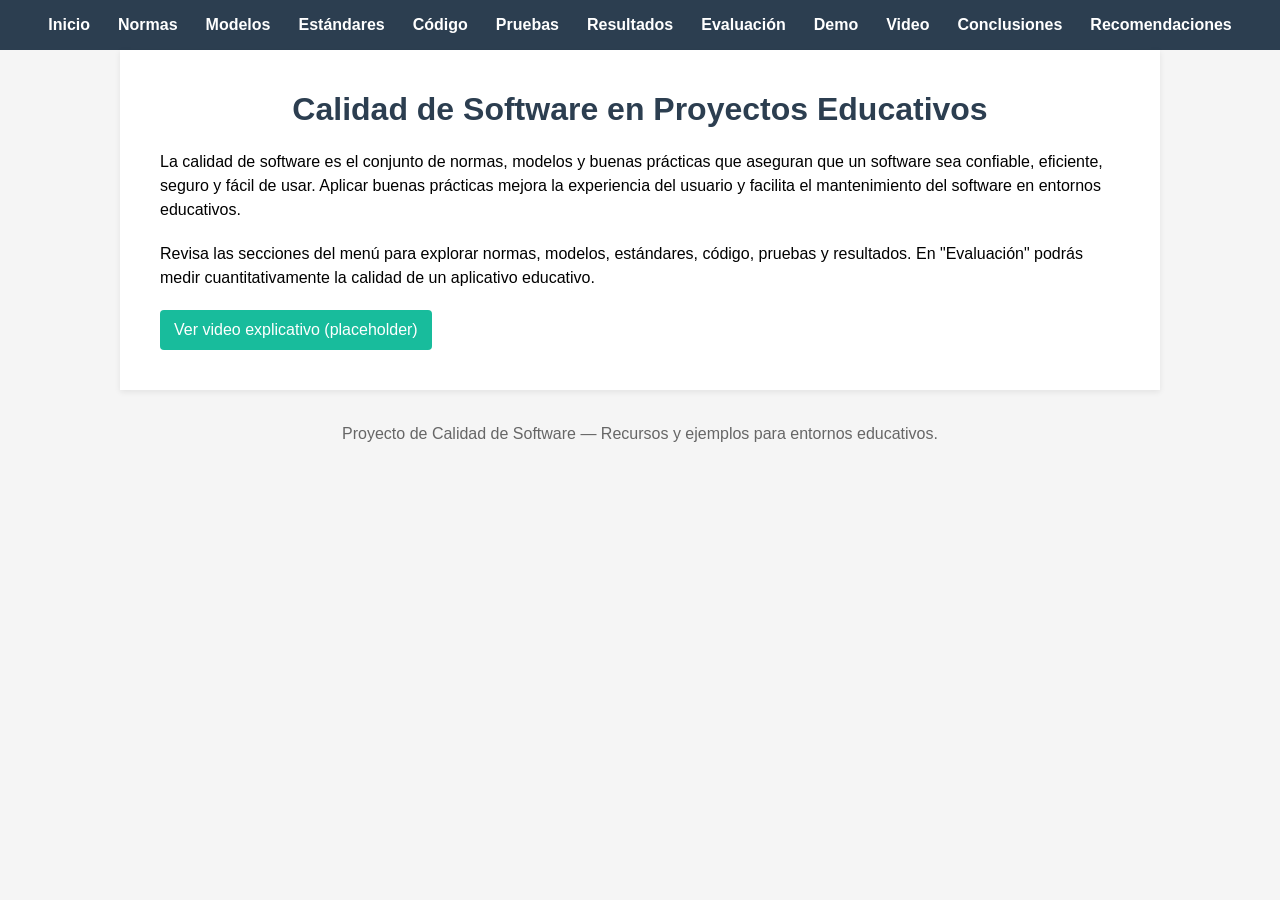
==== index.html @ 8f76d80c "Primer commit - proyecto Calidad de Software" ====
<!DOCTYPE html>
<html lang="es">
<head>
    <meta charset="UTF-8">
    <meta name="viewport" content="width=device-width, initial-scale=1">
    <meta name="description" content="Portal educativo sobre Calidad de Software: normas, modelos, estándares, pruebas y recomendaciones para proyectos educativos.">
    <title>Inicio - Calidad de Software</title>
    <link rel="stylesheet" href="css/estilo.css">
    <script defer src="js/quality-model.js"></script>
    <script defer src="js/app.js"></script>
</head>
<body>
    <a class="skip-link" href="#main-content">Saltar al contenido</a>
    <nav aria-label="Navegación principal">
        <ul>
            <li><a href="index.html" aria-current="page">Inicio</a></li>
            <li><a href="normas.html">Normas</a></li>
            <li><a href="modelos.html">Modelos</a></li>
            <li><a href="estandares.html">Estándares</a></li>
            <li><a href="codigo.html">Código</a></li>
            <li><a href="pruebas.html">Pruebas</a></li>
            <li><a href="resultados.html">Resultados</a></li>
            <li><a href="evaluacion.html">Evaluación</a></li>
            <li><a href="demo_app.html">Demo</a></li>
            <li><a href="videos.html">Video</a></li>
            <li><a href="conclusiones.html">Conclusiones</a></li>
            <li><a href="recomendaciones.html">Recomendaciones</a></li>
        </ul>
    </nav>

    <main id="main-content" class="container">
        <h1>Calidad de Software en Proyectos Educativos</h1>
        <p>La calidad de software es el conjunto de normas, modelos y buenas prácticas que aseguran que un software sea confiable, eficiente, seguro y fácil de usar. Aplicar buenas prácticas mejora la experiencia del usuario y facilita el mantenimiento del software en entornos educativos.</p>

        <p>Revisa las secciones del menú para explorar normas, modelos, estándares, código, pruebas y resultados. En "Evaluación" podrás medir cuantitativamente la calidad de un aplicativo educativo.</p>

        <p><a class="btn" href="videos/explicativo.mp4" target="_blank">Ver video explicativo (placeholder)</a></p>
    </main>

    <footer>
        <p>Proyecto de Calidad de Software — Recursos y ejemplos para entornos educativos.</p>
    </footer>
</body>
</html>
---- css/estilo.css ----
body {
    font-family: Arial, sans-serif;
    margin: 0;
    padding: 0;
    background-color: #f5f5f5;
}

nav {
    background-color: #2c3e50;
    padding: 10px;
}

nav ul {
    list-style-type: none;
    display: flex;
    justify-content: space-around;
    margin: 0;
    padding: 0;
}

nav ul li a {
    color: white;
    text-decoration: none;
    font-weight: bold;
}

nav ul li a:hover {
    color: #18bc9c;
}

h1 {
    text-align: center;
    color: #2c3e50;
}

p {
    margin: 20px;
    line-height: 1.5;
}

/* Layout helpers */
.container {
    max-width: 1000px;
    margin: 0 auto;
    background: white;
    padding: 20px;
    box-shadow: 0 2px 6px rgba(0,0,0,0.08);
}

/* Skip link for accessibility */
.skip-link {
    position: absolute;
    left: -999px;
    top: auto;
    width: 1px;
    height: 1px;
    overflow: hidden;
}
.skip-link:focus {
    left: 10px;
    top: 10px;
    width: auto;
    height: auto;
    padding: 8px 12px;
    background: #18bc9c;
    color: #fff;
    z-index: 1000;
}

/* Responsive nav */
nav ul {
    list-style-type: none;
    display: flex;
    flex-wrap: wrap;
    justify-content: center;
    gap: 8px;
    margin: 0;
    padding: 0;
}

nav ul li a {
    color: white;
    text-decoration: none;
    font-weight: bold;
    padding: 6px 10px;
    display: inline-block;
}

/* Buttons and tables */
.btn {
    display: inline-block;
    padding: 8px 14px;
    background: #18bc9c;
    color: #fff;
    border-radius: 4px;
    text-decoration: none;
}

.results-table {
    width: 100%;
    border-collapse: collapse;
    margin: 16px 0;
}
.results-table th, .results-table td {
    border: 1px solid #ddd;
    padding: 10px;
    text-align: left;
}

.score {
    font-size: 1.2rem;
    font-weight: bold;
    color: #2c3e50;
}

footer {
    text-align: center;
    padding: 12px 0;
    color: #666;
}

@media (max-width: 600px) {
    nav ul { flex-direction: column; }
    .container { padding: 12px; }
}
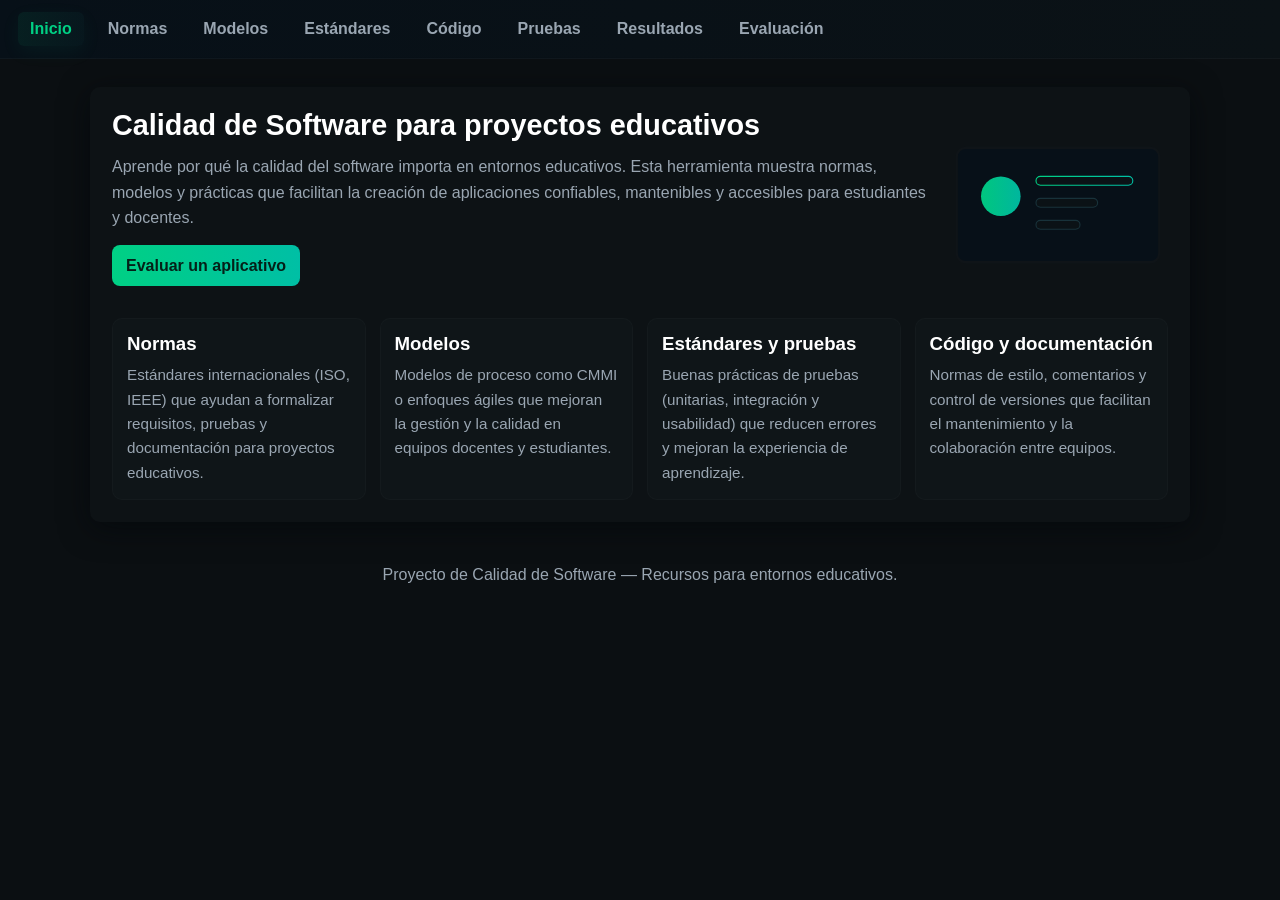
==== commit 45ea89fe: "final deploy" ====
--- a/index.html
+++ b/index.html
@@ -7,6 +7,7 @@
     <title>Inicio - Calidad de Software</title>
     <link rel="stylesheet" href="css/estilo.css">
     <script defer src="js/quality-model.js"></script>
+    <script defer src="js/ui.js"></script>
     <script defer src="js/app.js"></script>
 </head>
 <body>
@@ -21,24 +22,59 @@
             <li><a href="pruebas.html">Pruebas</a></li>
             <li><a href="resultados.html">Resultados</a></li>
             <li><a href="evaluacion.html">Evaluación</a></li>
-            <li><a href="demo_app.html">Demo</a></li>
-            <li><a href="videos.html">Video</a></li>
-            <li><a href="conclusiones.html">Conclusiones</a></li>
-            <li><a href="recomendaciones.html">Recomendaciones</a></li>
         </ul>
     </nav>
 
     <main id="main-content" class="container">
-        <h1>Calidad de Software en Proyectos Educativos</h1>
-        <p>La calidad de software es el conjunto de normas, modelos y buenas prácticas que aseguran que un software sea confiable, eficiente, seguro y fácil de usar. Aplicar buenas prácticas mejora la experiencia del usuario y facilita el mantenimiento del software en entornos educativos.</p>
+        <section class="hero">
+            <div class="intro">
+                <h1>Calidad de Software para proyectos educativos</h1>
+                <p>Aprende por qué la calidad del software importa en entornos educativos. Esta herramienta muestra normas, modelos y prácticas que facilitan la creación de aplicaciones confiables, mantenibles y accesibles para estudiantes y docentes.</p>
+                <p><a class="btn" href="evaluacion.html">Evaluar un aplicativo</a></p>
+            </div>
+            <div class="graphic" aria-hidden="true">
+                <!-- simple illustrative SVG -->
+                <svg viewBox="0 0 200 140" xmlns="http://www.w3.org/2000/svg" role="img">
+                    <defs>
+                        <linearGradient id="g" x1="0" x2="1">
+                            <stop offset="0" stop-color="#00d084"/>
+                            <stop offset="1" stop-color="#00bfa5"/>
+                        </linearGradient>
+                    </defs>
+                    <rect x="8" y="18" rx="8" ry="8" width="184" height="104" fill="#071018" stroke="#0f1418" stroke-width="2" />
+                    <circle cx="48" cy="62" r="18" fill="url(#g)" opacity="0.95" />
+                    <rect x="80" y="44" width="88" height="8" rx="4" fill="#0b1216" stroke="url(#g)"/>
+                    <rect x="80" y="64" width="56" height="8" rx="4" fill="#0b1216" stroke="#18323a"/>
+                    <rect x="80" y="84" width="40" height="8" rx="4" fill="#0b1216" stroke="#18323a"/>
+                </svg>
+            </div>
+        </section>
 
-        <p>Revisa las secciones del menú para explorar normas, modelos, estándares, código, pruebas y resultados. En "Evaluación" podrás medir cuantitativamente la calidad de un aplicativo educativo.</p>
+        <section class="grid">
+            <article class="card">
+                <h3>Normas</h3>
+                <p>Estándares internacionales (ISO, IEEE) que ayudan a formalizar requisitos, pruebas y documentación para proyectos educativos.</p>
+            </article>
 
-        <p><a class="btn" href="videos/explicativo.mp4" target="_blank">Ver video explicativo (placeholder)</a></p>
+            <article class="card">
+                <h3>Modelos</h3>
+                <p>Modelos de proceso como CMMI o enfoques ágiles que mejoran la gestión y la calidad en equipos docentes y estudiantes.</p>
+            </article>
+
+            <article class="card">
+                <h3>Estándares y pruebas</h3>
+                <p>Buenas prácticas de pruebas (unitarias, integración y usabilidad) que reducen errores y mejoran la experiencia de aprendizaje.</p>
+            </article>
+
+            <article class="card">
+                <h3>Código y documentación</h3>
+                <p>Normas de estilo, comentarios y control de versiones que facilitan el mantenimiento y la colaboración entre equipos.</p>
+            </article>
+        </section>
     </main>
 
     <footer>
-        <p>Proyecto de Calidad de Software — Recursos y ejemplos para entornos educativos.</p>
+        <p class="muted">Proyecto de Calidad de Software — Recursos para entornos educativos.</p>
     </footer>
 </body>
 </html>
--- a/css/estilo.css
+++ b/css/estilo.css
@@ -1,125 +1,75 @@
-body {
-    font-family: Arial, sans-serif;
-    margin: 0;
-    padding: 0;
-    background-color: #f5f5f5;
+:root{
+    --bg:#0b0f12;
+    --panel:#0f1418;
+    --muted:#9aa6b2;
+    --accent:#00d084;
+    --accent-2:#00bfa5;
+    --card:#0f1518;
+    --glass: rgba(255,255,255,0.03);
 }
 
-nav {
-    background-color: #2c3e50;
-    padding: 10px;
+*{box-sizing:border-box}
+html,body{height:100%}
+body{
+    font-family: 'Segoe UI', Roboto, Arial, sans-serif;
+    margin:0;padding:0;background:var(--bg) !important;color:#e6eef3;-webkit-font-smoothing:antialiased;
 }
 
-nav ul {
-    list-style-type: none;
-    display: flex;
-    justify-content: space-around;
-    margin: 0;
-    padding: 0;
+/* Top navigation */
+nav{
+    background:linear-gradient(90deg,#071018 0%,#0b1216 100%);
+    border-bottom:1px solid rgba(255,255,255,0.03);
+    padding:12px 18px;
 }
+nav ul{list-style:none;margin:0;padding:0;display:flex;gap:12px;align-items:center;flex-wrap:wrap}
+nav a{color:var(--muted);text-decoration:none;padding:8px 12px;border-radius:6px;display:inline-block;transition:all .18s ease;font-weight:600}
+nav a:hover{color:#fff;background:rgba(255,255,255,0.03);transform:translateY(-2px)}
+nav a[aria-current="page"]{color:var(--accent);background:linear-gradient(90deg, rgba(0,208,132,0.08), rgba(0,191,165,0.04));box-shadow:0 6px 20px rgba(0,208,132,0.06)}
 
-nav ul li a {
-    color: white;
-    text-decoration: none;
-    font-weight: bold;
-}
+.skip-link{position:absolute;left:-999px}
+.skip-link:focus{left:12px;top:12px;background:var(--accent);color:#062018;padding:8px 12px;border-radius:6px}
 
-nav ul li a:hover {
-    color: #18bc9c;
-}
+.container{max-width:1100px;margin:28px auto;padding:22px;background:rgba(15,20,24,0.6);border-radius:10px;box-shadow:0 6px 30px rgba(2,6,10,0.6);}
 
-h1 {
-    text-align: center;
-    color: #2c3e50;
-}
+h1{font-size:1.8rem;margin:0 0 12px;color:#fff}
+p{color:var(--muted);line-height:1.6;margin:0 0 14px}
 
-p {
-    margin: 20px;
-    line-height: 1.5;
-}
+/* Hero */
+.hero{display:flex;gap:20px;align-items:center;justify-content:space-between}
+.hero .intro{flex:1}
+.hero .graphic{width:220px;height:140px;display:flex;align-items:center;justify-content:center}
 
-/* Layout helpers */
-.container {
-    max-width: 1000px;
-    margin: 0 auto;
-    background: white;
-    padding: 20px;
-    box-shadow: 0 2px 6px rgba(0,0,0,0.08);
-}
+/* Cards */
+.grid{display:grid;grid-template-columns:repeat(auto-fit,minmax(220px,1fr));gap:14px;margin-top:18px}
+.card{background:var(--card);padding:14px;border-radius:10px;border:1px solid rgba(255,255,255,0.02);transition:transform .18s ease,box-shadow .18s ease}
+.card:hover{transform:translateY(-6px);box-shadow:0 18px 40px rgba(0,0,0,0.6)}
+.card h3{margin:0 0 8px;color:#fff}
+.card p{margin:0;color:var(--muted);font-size:0.95rem}
 
-/* Skip link for accessibility */
-.skip-link {
-    position: absolute;
-    left: -999px;
-    top: auto;
-    width: 1px;
-    height: 1px;
-    overflow: hidden;
-}
-.skip-link:focus {
-    left: 10px;
-    top: 10px;
-    width: auto;
-    height: auto;
-    padding: 8px 12px;
-    background: #18bc9c;
-    color: #fff;
-    z-index: 1000;
-}
+/* Buttons */
+.btn{display:inline-block;padding:8px 14px;background:linear-gradient(90deg,var(--accent),var(--accent-2));color:#042018;border-radius:8px;text-decoration:none;font-weight:700;transition:transform .12s ease,box-shadow .12s ease}
+.btn:hover{transform:translateY(-3px);box-shadow:0 10px 30px rgba(0,208,132,0.12)}
 
-/* Responsive nav */
-nav ul {
-    list-style-type: none;
-    display: flex;
-    flex-wrap: wrap;
-    justify-content: center;
-    gap: 8px;
-    margin: 0;
-    padding: 0;
-}
+/* tables and results */
+.results-table{width:100%;border-collapse:collapse;margin-top:12px}
+.results-table th,.results-table td{padding:10px;border-bottom:1px solid rgba(255,255,255,0.03);color:var(--muted)}
+.results-table th{color:#cfeee3;text-align:left}
 
-nav ul li a {
-    color: white;
-    text-decoration: none;
-    font-weight: bold;
-    padding: 6px 10px;
-    display: inline-block;
-}
+/* Radial progress */
+.radial-wrap{display:flex;gap:18px;align-items:center}
+.radial{width:120px;height:120px}
+.radial svg{width:100%;height:100%}
+.score-label{font-weight:800;font-size:1.1rem;color:#fff}
 
-/* Buttons and tables */
-.btn {
-    display: inline-block;
-    padding: 8px 14px;
-    background: #18bc9c;
-    color: #fff;
-    border-radius: 4px;
-    text-decoration: none;
-}
+/* Inputs and forms */
+form label{display:block;margin:8px 0;color:var(--muted)}
+input[type=number]{background:var(--panel);border:1px solid rgba(255,255,255,0.03);color:#e6eef3;padding:6px 8px;border-radius:6px;width:92px}
 
-.results-table {
-    width: 100%;
-    border-collapse: collapse;
-    margin: 16px 0;
-}
-.results-table th, .results-table td {
-    border: 1px solid #ddd;
-    padding: 10px;
-    text-align: left;
-}
+/* small responsive */
+@media (max-width:700px){.hero{flex-direction:column;align-items:flex-start}.hero .graphic{width:160px;height:120px}}
 
-.score {
-    font-size: 1.2rem;
-    font-weight: bold;
-    color: #2c3e50;
-}
+.muted{color:var(--muted)}
 
-footer {
-    text-align: center;
-    padding: 12px 0;
-    color: #666;
-}
+footer{ text-align:center;padding:12px 0;color:var(--muted)}
 
-@media (max-width: 600px) {
-    nav ul { flex-direction: column; }
-    .container { padding: 12px; }
-}
+@media (max-width:600px){nav ul{flex-direction:column}.container{padding:12px}}
